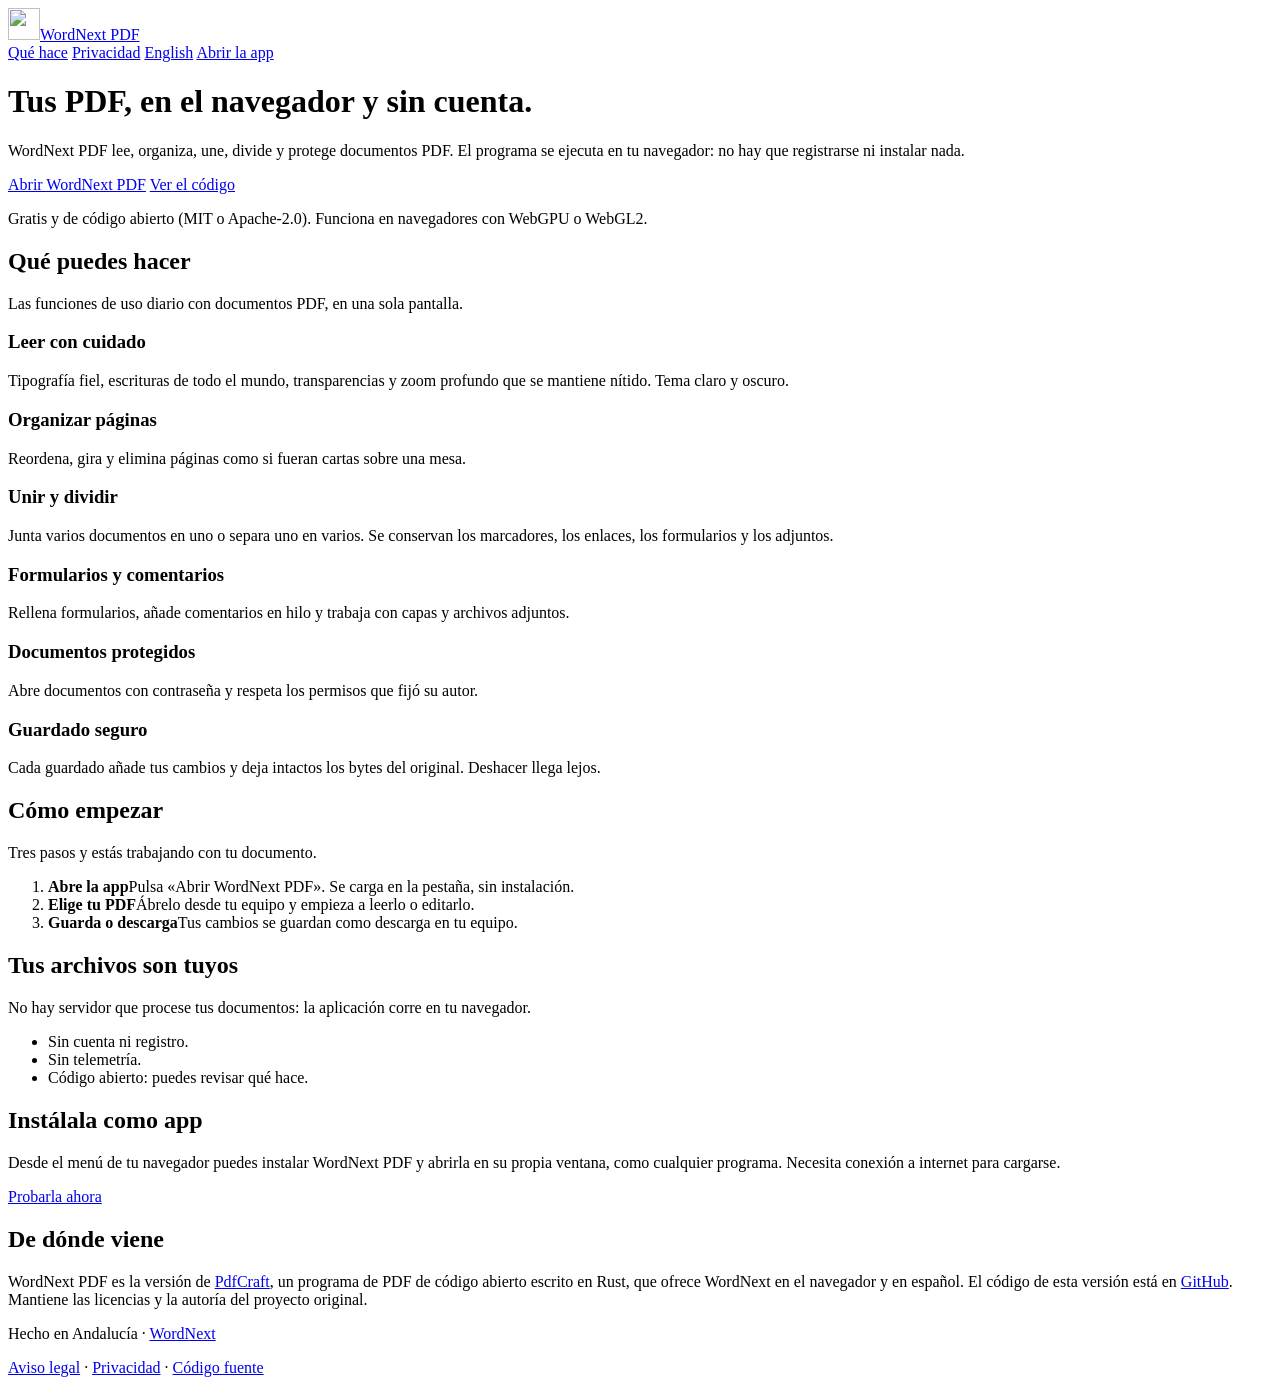
==== packaging/vercel/site/index.html @ 422e0c4c "WordNext PDF: portada es/en, manifiesto de instalación y la app en /app/ - Portada estática (HTML y " ====
<!doctype html>
<html lang="es">
  <head>
    <meta charset="utf-8" />
    <meta name="viewport" content="width=device-width, initial-scale=1" />
    <title>WordNext PDF: lee, organiza y une PDF en el navegador</title>
    <meta name="description" content="Un editor de PDF de código abierto que se ejecuta en tu navegador. Lee, organiza páginas, une, divide y protege documentos. Sin cuenta y sin telemetría." />
    <link rel="canonical" href="https://pdf.wordnext.tech/" />
    <link rel="alternate" hreflang="es" href="https://pdf.wordnext.tech/" />
    <link rel="alternate" hreflang="en" href="https://pdf.wordnext.tech/en/" />
    <link rel="alternate" hreflang="x-default" href="https://pdf.wordnext.tech/" />
    <link rel="icon" href="/icon.svg" type="image/svg+xml" />
    <link rel="apple-touch-icon" href="/icon-512.png" />
    <meta name="theme-color" content="#008a4b" />
    <meta property="og:type" content="website" />
    <meta property="og:site_name" content="WordNext PDF" />
    <meta property="og:title" content="WordNext PDF: lee, organiza y une PDF en el navegador" />
    <meta property="og:description" content="Editor de PDF de código abierto que se ejecuta en tu navegador. Sin cuenta y sin telemetría." />
    <meta property="og:url" content="https://pdf.wordnext.tech/" />
    <meta property="og:locale" content="es_ES" />
    <meta property="og:image" content="https://pdf.wordnext.tech/icon-512.png" />
    <meta name="twitter:card" content="summary" />
    <link rel="stylesheet" href="/landing.css" />
    <script type="application/ld+json">
      {
        "@context": "https://schema.org",
        "@type": "SoftwareApplication",
        "name": "WordNext PDF",
        "url": "https://pdf.wordnext.tech/",
        "applicationCategory": "UtilitiesApplication",
        "operatingSystem": "Web (navegador con WebGPU o WebGL2)",
        "inLanguage": ["es", "en"],
        "license": "https://github.com/elcorreveidile/pdfcraft/blob/main/LICENSE-MIT",
        "isBasedOn": "https://github.com/storytold/pdfcraft"
      }
    </script>
  </head>
  <body>
    <header class="top">
      <div class="wrap">
        <a class="brand" href="/"><img src="/icon.svg" alt="" width="32" height="32" />WordNext PDF</a>
        <nav aria-label="Principal">
          <a class="sec" href="#que-hace">Qué hace</a>
          <a class="sec" href="#privacidad">Privacidad</a>
          <a href="/en/" hreflang="en" lang="en">English</a>
          <a class="btn" href="/app/">Abrir la app</a>
        </nav>
      </div>
    </header>

    <main>
      <div class="wrap hero">
        <h1>Tus PDF, en el navegador y sin cuenta.</h1>
        <p class="lead">
          WordNext PDF lee, organiza, une, divide y protege documentos PDF. El programa se ejecuta en tu
          navegador: no hay que registrarse ni instalar nada.
        </p>
        <div class="actions">
          <a class="btn" href="/app/">Abrir WordNext PDF</a>
          <a class="btn ghost" href="https://github.com/elcorreveidile/pdfcraft">Ver el código</a>
        </div>
        <p class="note">Gratis y de código abierto (MIT o Apache-2.0). Funciona en navegadores con WebGPU o WebGL2.</p>
      </div>

      <section id="que-hace">
        <div class="wrap">
          <h2>Qué puedes hacer</h2>
          <p class="sub">Las funciones de uso diario con documentos PDF, en una sola pantalla.</p>
          <div class="grid">
            <article class="card">
              <h3>Leer con cuidado</h3>
              <p>Tipografía fiel, escrituras de todo el mundo, transparencias y zoom profundo que se mantiene nítido. Tema claro y oscuro.</p>
            </article>
            <article class="card">
              <h3>Organizar páginas</h3>
              <p>Reordena, gira y elimina páginas como si fueran cartas sobre una mesa.</p>
            </article>
            <article class="card">
              <h3>Unir y dividir</h3>
              <p>Junta varios documentos en uno o separa uno en varios. Se conservan los marcadores, los enlaces, los formularios y los adjuntos.</p>
            </article>
            <article class="card">
              <h3>Formularios y comentarios</h3>
              <p>Rellena formularios, añade comentarios en hilo y trabaja con capas y archivos adjuntos.</p>
            </article>
            <article class="card">
              <h3>Documentos protegidos</h3>
              <p>Abre documentos con contraseña y respeta los permisos que fijó su autor.</p>
            </article>
            <article class="card">
              <h3>Guardado seguro</h3>
              <p>Cada guardado añade tus cambios y deja intactos los bytes del original. Deshacer llega lejos.</p>
            </article>
          </div>
        </div>
      </section>

      <section id="como">
        <div class="wrap">
          <h2>Cómo empezar</h2>
          <p class="sub">Tres pasos y estás trabajando con tu documento.</p>
          <ol class="steps">
            <li><strong>Abre la app</strong><span>Pulsa «Abrir WordNext PDF». Se carga en la pestaña, sin instalación.</span></li>
            <li><strong>Elige tu PDF</strong><span>Ábrelo desde tu equipo y empieza a leerlo o editarlo.</span></li>
            <li><strong>Guarda o descarga</strong><span>Tus cambios se guardan como descarga en tu equipo.</span></li>
          </ol>
        </div>
      </section>

      <section id="privacidad">
        <div class="wrap two">
          <div>
            <h2>Tus archivos son tuyos</h2>
            <p class="sub">No hay servidor que procese tus documentos: la aplicación corre en tu navegador.</p>
            <ul class="plain">
              <li>Sin cuenta ni registro.</li>
              <li>Sin telemetría.</li>
              <li>Código abierto: puedes revisar qué hace.</li>
            </ul>
          </div>
          <div>
            <h2>Instálala como app</h2>
            <p class="sub">
              Desde el menú de tu navegador puedes instalar WordNext PDF y abrirla en su propia ventana, como
              cualquier programa. Necesita conexión a internet para cargarse.
            </p>
            <p><a class="btn ghost" href="/app/">Probarla ahora</a></p>
          </div>
        </div>
      </section>

      <section id="origen">
        <div class="wrap">
          <h2>De dónde viene</h2>
          <p class="sub">
            WordNext PDF es la versión de <a href="https://github.com/storytold/pdfcraft">PdfCraft</a>, un
            programa de PDF de código abierto escrito en Rust, que ofrece WordNext en el navegador y en español.
            El código de esta versión está en <a href="https://github.com/elcorreveidile/pdfcraft">GitHub</a>.
            Mantiene las licencias y la autoría del proyecto original.
          </p>
        </div>
      </section>
    </main>

    <footer>
      <div class="wrap">
        <p>Hecho en Andalucía · <a href="https://www.wordnext.tech">WordNext</a></p>
        <p>
          <a href="https://app.wordnext.tech/aviso-legal">Aviso legal</a> ·
          <a href="https://app.wordnext.tech/privacidad">Privacidad</a> ·
          <a href="https://github.com/elcorreveidile/pdfcraft">Código fuente</a>
        </p>
      </div>
    </footer>
  </body>
</html>
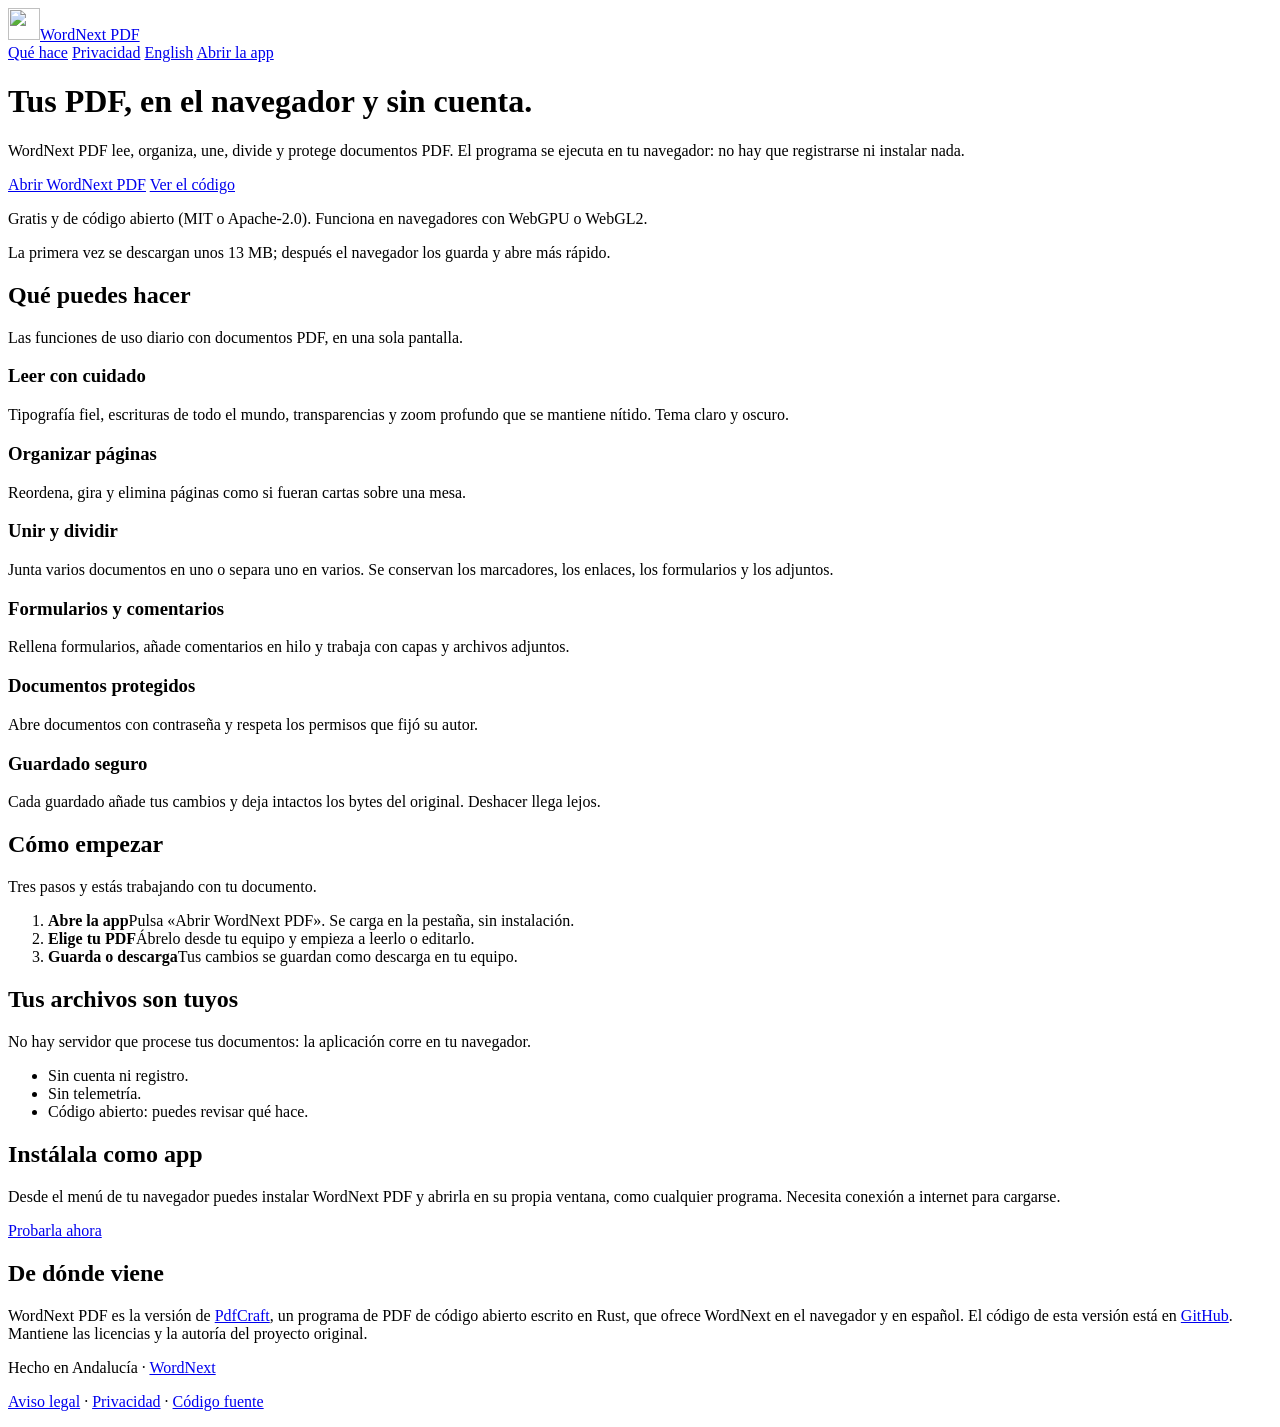
==== commit bd924ac8: "WordNext PDF: icono propio de la versión web y aviso de descarga inicial - Icono distinto del de Wor" ====
--- a/packaging/vercel/site/index.html
+++ b/packaging/vercel/site/index.html
@@ -60,6 +60,7 @@
           <a class="btn ghost" href="https://github.com/elcorreveidile/pdfcraft">Ver el código</a>
         </div>
         <p class="note">Gratis y de código abierto (MIT o Apache-2.0). Funciona en navegadores con WebGPU o WebGL2.</p>
+        <p class="note">La primera vez se descargan unos 13 MB; después el navegador los guarda y abre más rápido.</p>
       </div>
 
       <section id="que-hace">
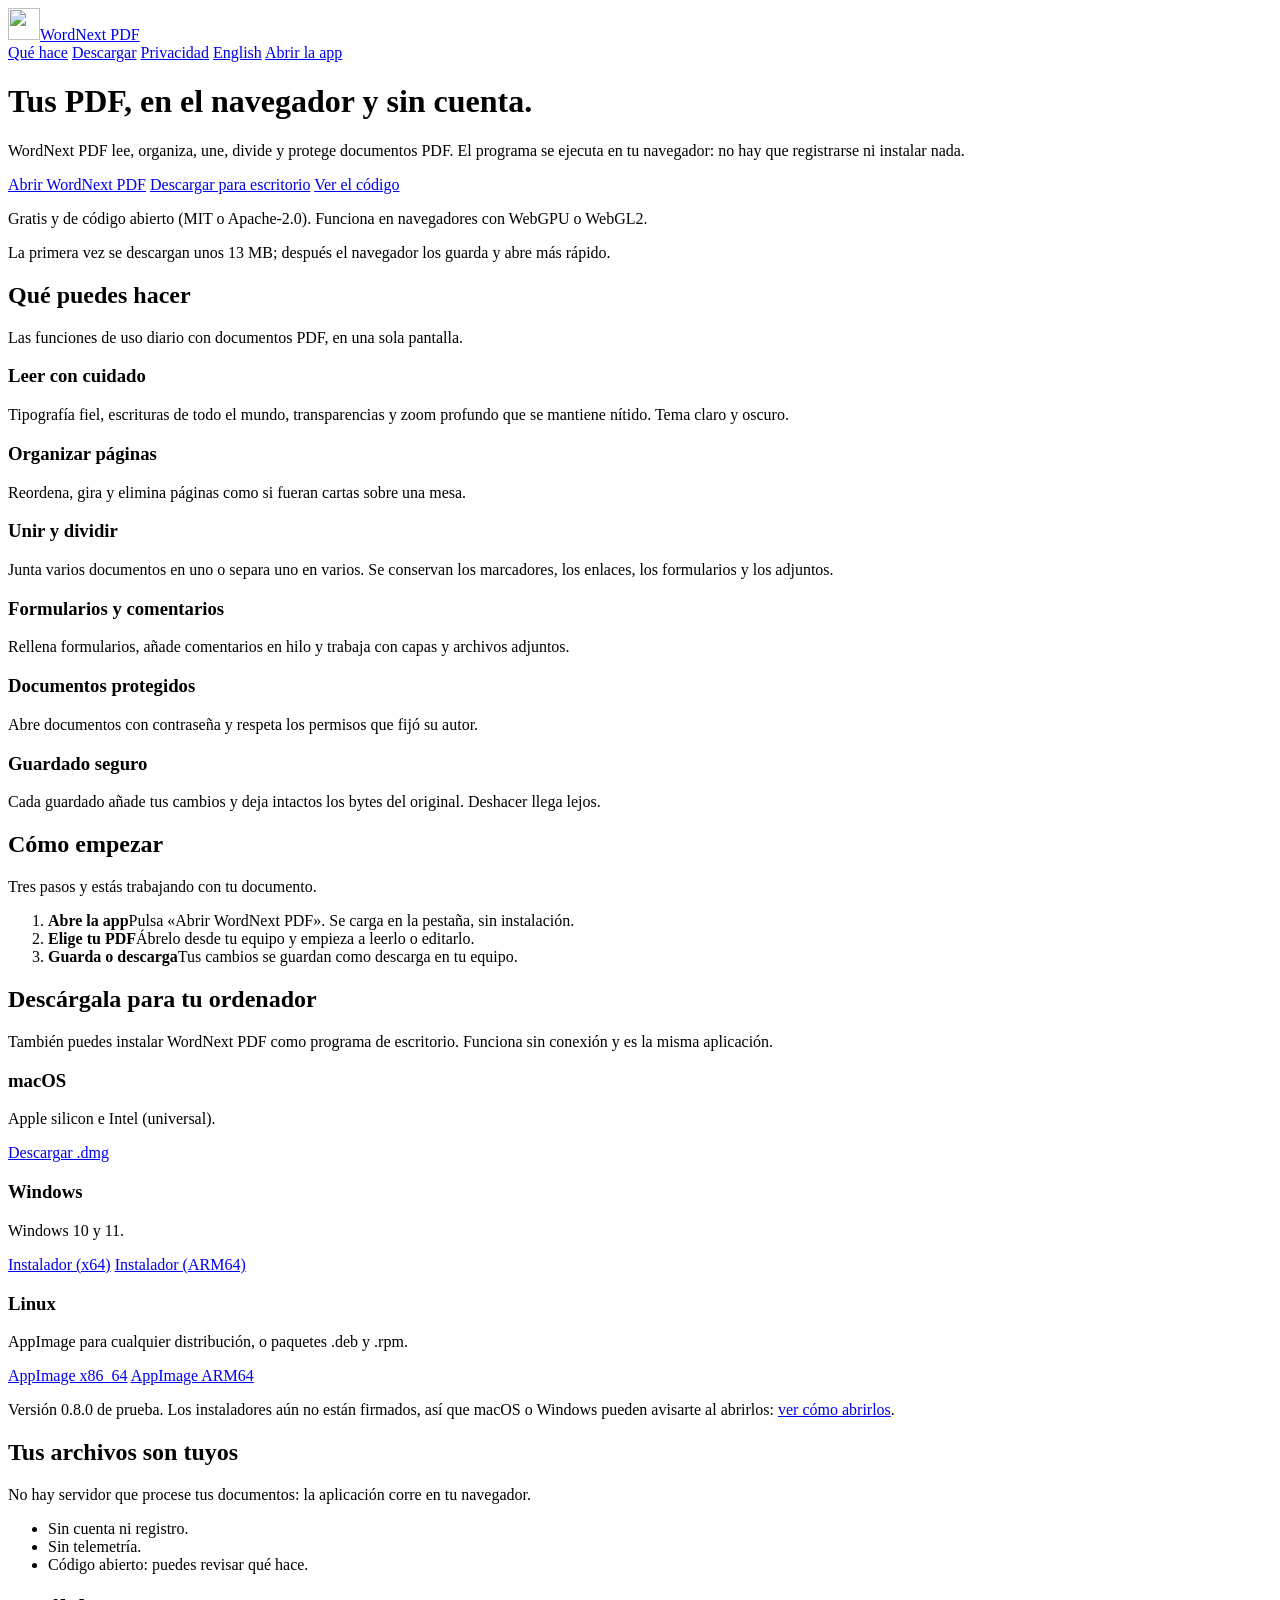
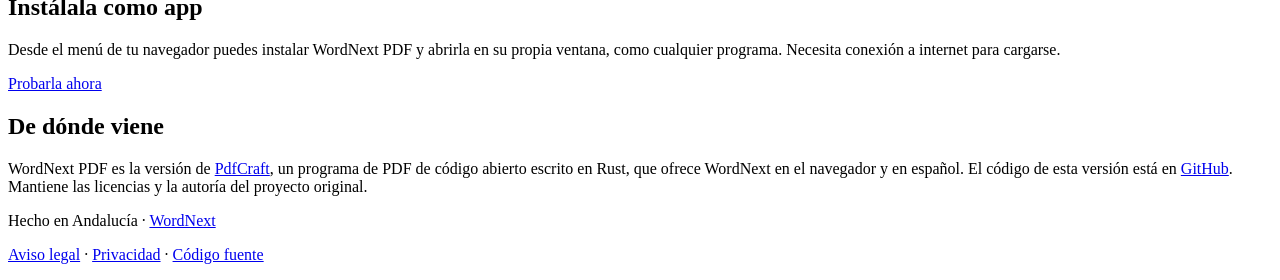
==== commit 50e0b189: "Portada: sección de descarga de los instaladores de escritorio (es y en) - Nueva sección #descarga/#" ====
--- a/packaging/vercel/site/index.html
+++ b/packaging/vercel/site/index.html
@@ -41,6 +41,7 @@
         <a class="brand" href="/"><img src="/icon.svg" alt="" width="32" height="32" />WordNext PDF</a>
         <nav aria-label="Principal">
           <a class="sec" href="#que-hace">Qué hace</a>
+          <a class="sec" href="#descarga">Descargar</a>
           <a class="sec" href="#privacidad">Privacidad</a>
           <a href="/en/" hreflang="en" lang="en">English</a>
           <a class="btn" href="/app/">Abrir la app</a>
@@ -57,6 +58,7 @@
         </p>
         <div class="actions">
           <a class="btn" href="/app/">Abrir WordNext PDF</a>
+          <a class="btn ghost" href="#descarga">Descargar para escritorio</a>
           <a class="btn ghost" href="https://github.com/elcorreveidile/pdfcraft">Ver el código</a>
         </div>
         <p class="note">Gratis y de código abierto (MIT o Apache-2.0). Funciona en navegadores con WebGPU o WebGL2.</p>
@@ -108,6 +110,31 @@
         </div>
       </section>
 
+      <section id="descarga">
+        <div class="wrap">
+          <h2>Descárgala para tu ordenador</h2>
+          <p class="sub">También puedes instalar WordNext PDF como programa de escritorio. Funciona sin conexión y es la misma aplicación.</p>
+          <div class="grid">
+            <article class="card">
+              <h3>macOS</h3>
+              <p>Apple silicon e Intel (universal).</p>
+              <p class="dl"><a class="btn" href="https://github.com/elcorreveidile/pdfcraft/releases/download/v0.8.0/wordnext-pdf-0.8.0-macos-universal.dmg">Descargar .dmg</a></p>
+            </article>
+            <article class="card">
+              <h3>Windows</h3>
+              <p>Windows 10 y 11.</p>
+              <p class="dl"><a class="btn" href="https://github.com/elcorreveidile/pdfcraft/releases/download/v0.8.0/wordnext-pdf-0.8.0-windows-x64.msi">Instalador (x64)</a> <a class="btn ghost" href="https://github.com/elcorreveidile/pdfcraft/releases/download/v0.8.0/wordnext-pdf-0.8.0-windows-arm64.msi">Instalador (ARM64)</a></p>
+            </article>
+            <article class="card">
+              <h3>Linux</h3>
+              <p>AppImage para cualquier distribución, o paquetes .deb y .rpm.</p>
+              <p class="dl"><a class="btn" href="https://github.com/elcorreveidile/pdfcraft/releases/download/v0.8.0/wordnext-pdf-0.8.0-linux-x86_64.AppImage">AppImage x86_64</a> <a class="btn ghost" href="https://github.com/elcorreveidile/pdfcraft/releases/download/v0.8.0/wordnext-pdf-0.8.0-linux-aarch64.AppImage">AppImage ARM64</a></p>
+            </article>
+          </div>
+          <p class="note dlnote">Versión 0.8.0 de prueba. Los instaladores aún no están firmados, así que macOS o Windows pueden avisarte al abrirlos: <a href="https://github.com/elcorreveidile/pdfcraft/releases/tag/v0.8.0">ver cómo abrirlos</a>.</p>
+        </div>
+      </section>
+
       <section id="privacidad">
         <div class="wrap two">
           <div>
